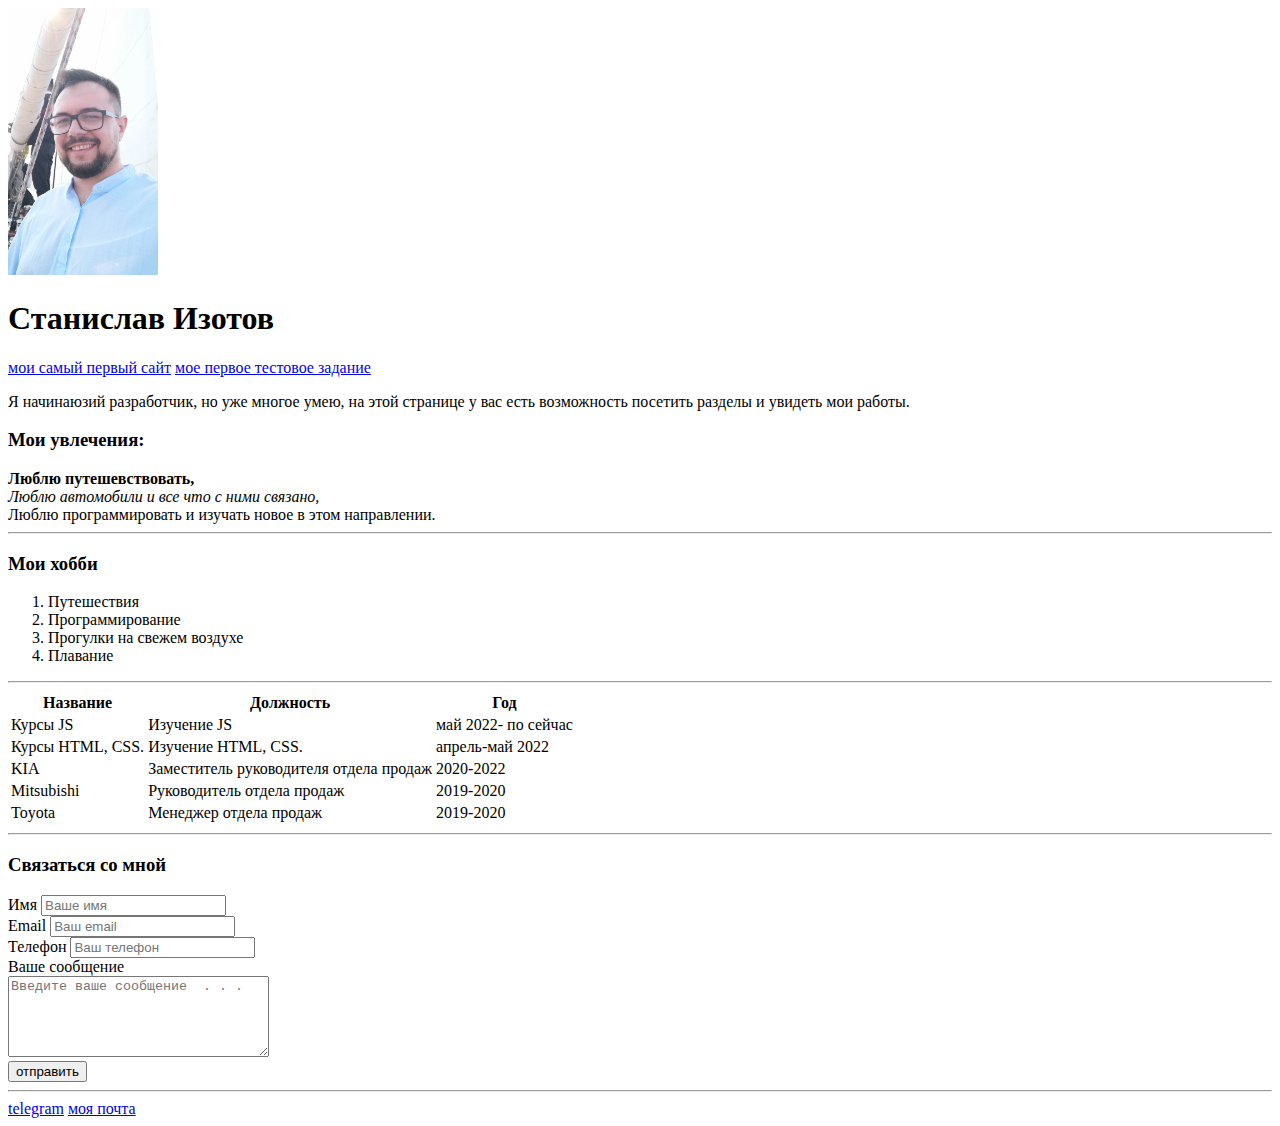
==== index.html @ 72ae71fa "init" ====
<!DOCTYPE html>
<html lang="en">
<head>
    <meta charset="UTF-8">
    <meta http-equiv="X-UA-Compatible" content="IE=edge">
    <meta name="viewport" content="width=device-width, initial-scale=1.0">
    <meta name="keywords" content="html, css, js">
    <meta name="description" content="'Сайт резюме" >
    <title>Сайт резюме</title>
</head>
<body>
    <img src="./img/IMG_20210625_163735_253.jpg" alt="моё фото" width="150">
    <h1>Станислав Изотов</h1>
    <a href="./mysayt/glavny.html" target="_blank">мои самый первый сайт</a>
    <a href="./test —/index.html" target="_blank" > мое первое тестовое задание</a>
   
    <p>
        Я начинаюзий разработчик, но уже многое умею, на этой странице у вас есть возможность посетить разделы и увидеть мои работы.
    </p>
    
    <p>
       <h3>Мои увлечения:</h3>
       
        <strong> Люблю путешевствовать,</strong>
        <br>
        <em> Люблю автомобили и все что с ними связано,</em>
        <br>
        Люблю программировать и изучать новое в этом направлении.
        <hr>
    </p>
    <h3>Мои хобби</h3>
    <ol>
        <li>Путешествия</li>
        <li>Программирование</li>
        <li>Прогулки на свежем воздухе</li>
        <li>Плавание</li>
    </ol>
    <hr>
    <table>
        <thead>
         <tr>
            <th>Название</th>
            <th>Должность</th>
            <th>Год</th> 
         </tr>
        </thead>

        <tbody>
            <tr>
                <td>Курсы JS</td>
                <td>Изучение JS</td>
                <td>май 2022- по сейчас</td> 
             </tr>
            <tr>
                <td>Курсы HTML, CSS.</td>
                <td>Изучение HTML, CSS.</td>
                <td>апрель-май 2022</td> 
             </tr> 
         <tr>
            <td>KIA</td>
            <td>Заместитель руководителя отдела продаж</td>
            <td>2020-2022</td> 
         </tr>
         <tr>
            <td>Mitsubishi</td>
            <td>Руководитель отдела продаж</td>
            <td>2019-2020</td> 
         </tr>
         <tr>
            <td>Toyota</td>
            <td>Менеджер отдела продаж</td>
            <td>2019-2020</td> 
         </tr>
        </tbody>
    </table>
    <hr>
<h3>Связаться со мной</h3>

    <form action="/">
        <div>
            <label for="name">Имя</label>
            <input type="text" id="name" placeholder="Ваше имя">
        </div>

        <div>
            <label for="email">Email</label>
            <input type="email" id="email" placeholder="Ваш email">
        </div>

        <div>
            <label for="tel">Телефон</label>
            <input type="tel" id="tel" maxlength="11" placeholder="Ваш телефон">
        </div>

        <div>
            <label for="message">Ваше сообщение</label>
            <br>
            <textarea id="message" cols="30" rows="5" placeholder="Введите ваше сообщение  . . ."></textarea>
        </div>
        
        <button type="submit">отправить</button>
        
    </form>

<hr>


    <a href="https://tele.click/{stanislavisa}" target="_blank">telegram</a>
    <a href="mailto:sa.izotov@yandex.ru" target="_blank">моя почта</a>

</body>
</html>
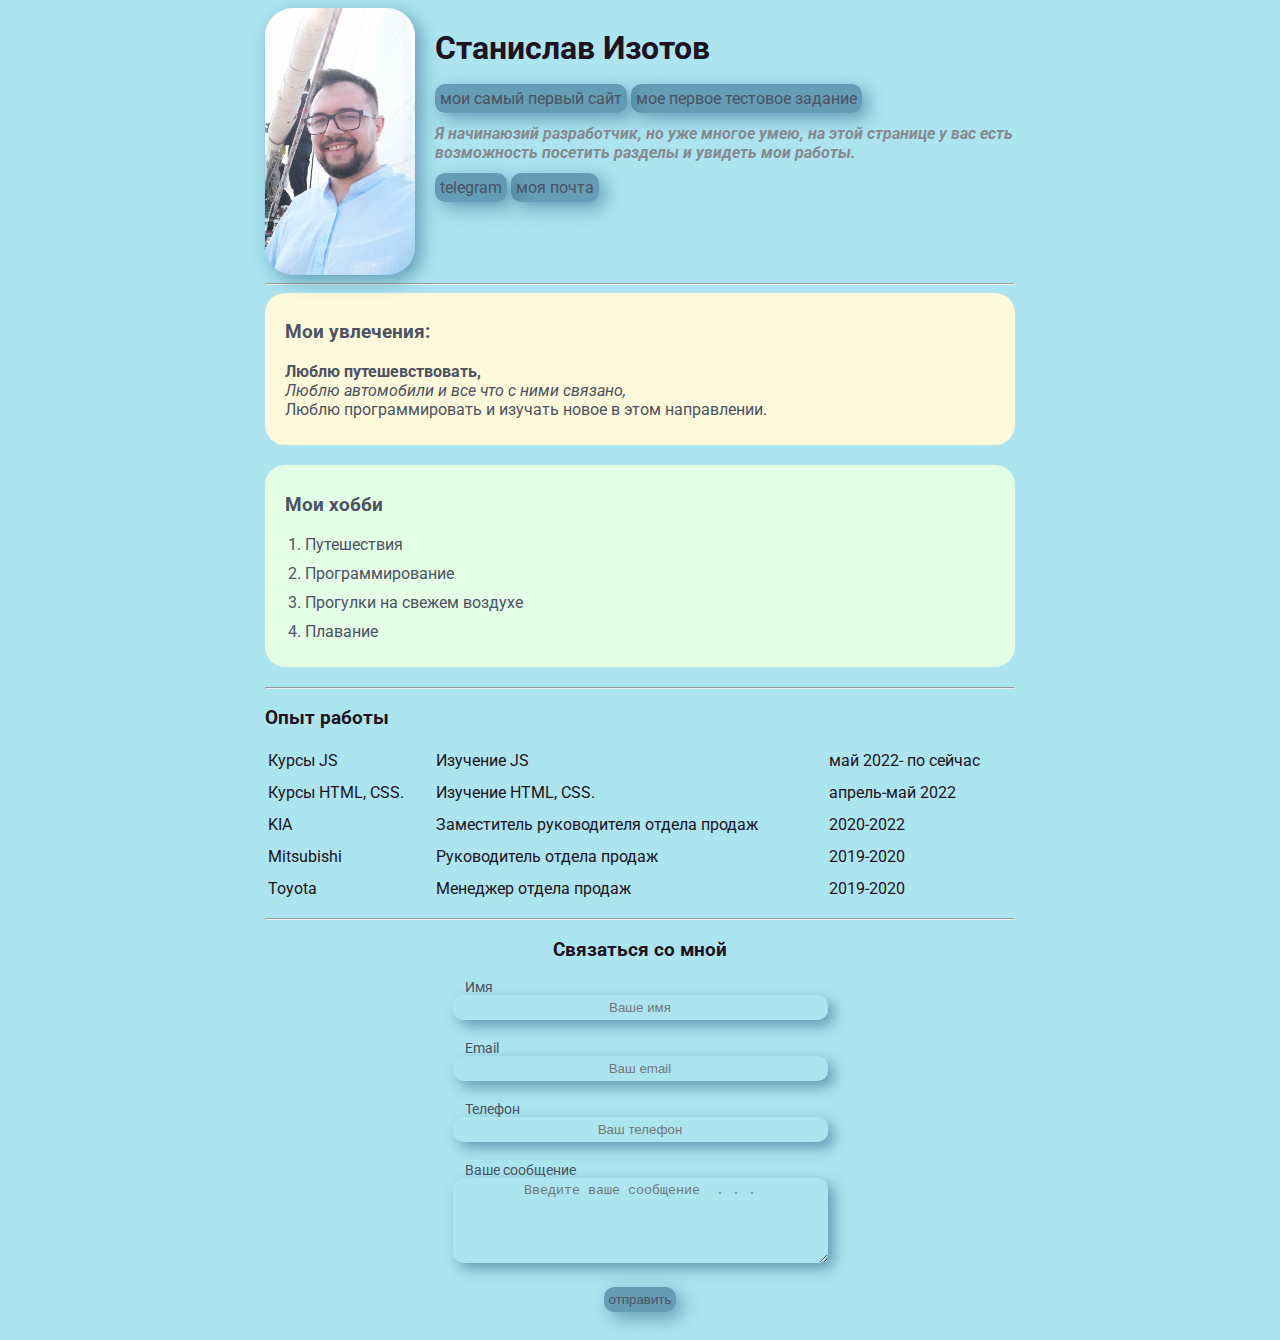
==== commit 7278ec39: "add styles" ====
--- a/index.html
+++ b/index.html
@@ -6,107 +6,136 @@
     <meta name="viewport" content="width=device-width, initial-scale=1.0">
     <meta name="keywords" content="html, css, js">
     <meta name="description" content="'Сайт резюме" >
+    <link rel="stylesheet" href="./css/sryle.css">
     <title>Сайт резюме</title>
 </head>
-<body>
-    <img src="./img/IMG_20210625_163735_253.jpg" alt="моё фото" width="150">
-    <h1>Станислав Изотов</h1>
-    <a href="./mysayt/glavny.html" target="_blank">мои самый первый сайт</a>
-    <a href="./test —/index.html" target="_blank" > мое первое тестовое задание</a>
+<body> 
+<div class="conteiner">
+    <header>
+        <div class="info "> 
+            <img src="./img/IMG_20210625_163735_253.jpg" alt="моё фото" class="avatar">
+            
+            <div class="info-text">
+                <h1>Станислав Изотов</h1>
+       
+             <a href="./mysayt/glavny.html" target="_blank">мои самый первый сайт</a>
+            
+             <a href="./test —/index.html" target="_blank" > мое первое тестовое задание</a>
    
-    <p>
-        Я начинаюзий разработчик, но уже многое умею, на этой странице у вас есть возможность посетить разделы и увидеть мои работы.
-    </p>
-    
-    <p>
-       <h3>Мои увлечения:</h3>
-       
-        <strong> Люблю путешевствовать,</strong>
-        <br>
-        <em> Люблю автомобили и все что с ними связано,</em>
-        <br>
-        Люблю программировать и изучать новое в этом направлении.
-        <hr>
-    </p>
-    <h3>Мои хобби</h3>
-    <ol>
-        <li>Путешествия</li>
-        <li>Программирование</li>
-        <li>Прогулки на свежем воздухе</li>
-        <li>Плавание</li>
-    </ol>
+             <p>
+              Я начинаюзий разработчик, но уже многое умею, на этой странице у вас есть возможность посетить разделы и увидеть мои работы.
+              </p>
+             <a href="https://tele.click/{stanislavisa}" class="contact" target="_blank">telegram</a>
+             <a href="mailto:sa.izotov@yandex.ru" class="contact" target="_blank">моя почта</a>
+            </div>
+          
+        </div>
+    </header>
+
     <hr>
-    <table>
-        <thead>
-         <tr>
-            <th>Название</th>
-            <th>Должность</th>
-            <th>Год</th> 
-         </tr>
-        </thead>
 
-        <tbody>
+    <section>
+
+        <div class="card bg-yellow">
+         <h3>Мои увлечения:</h3>
+            <p>
+             <strong> Люблю путешевствовать,</strong>
+             <br>
+             <em> Люблю автомобили и все что с ними связано,</em>
+             <br>
+             Люблю программировать и изучать новое в этом направлении.
+             
+             </p>   
+             
+        </div>
+            
+        <div class="card bg-green">
+
+         <h3>Мои хобби</h3>
+         <ol class="list">
+           <li>Путешествия</li>
+           <li>Программирование</li>
+           <li>Прогулки на свежем воздухе</li>
+           <li>Плавание</li>
+         </ol>
+        </div>
+     <hr>
+            <h3>Опыт работы</h3>
+     <table class="table">
+         <!--   <thead>
             <tr>
-                <td>Курсы JS</td>
-                <td>Изучение JS</td>
-                <td>май 2022- по сейчас</td> 
-             </tr>
-            <tr>
-                <td>Курсы HTML, CSS.</td>
-                <td>Изучение HTML, CSS.</td>
-                <td>апрель-май 2022</td> 
-             </tr> 
-         <tr>
-            <td>KIA</td>
-            <td>Заместитель руководителя отдела продаж</td>
-            <td>2020-2022</td> 
-         </tr>
-         <tr>
-            <td>Mitsubishi</td>
-            <td>Руководитель отдела продаж</td>
-            <td>2019-2020</td> 
-         </tr>
-         <tr>
-            <td>Toyota</td>
-            <td>Менеджер отдела продаж</td>
-            <td>2019-2020</td> 
-         </tr>
-        </tbody>
-    </table>
-    <hr>
-<h3>Связаться со мной</h3>
+                <th>Название</th>
+                <th>Должность</th>
+                <th>Год</th> 
+            </tr>
+            </thead>-->
+ 
+         <tbody>
+             <tr>
+                 <td>Курсы JS</td>
+                 <td>Изучение JS</td>
+                 <td>май 2022- по сейчас</td> 
+              </tr>
+             <tr>
+                 <td>Курсы HTML, CSS.</td>
+                 <td>Изучение HTML, CSS.</td>
+                 <td>апрель-май 2022</td> 
+              </tr> 
+          <tr>
+             <td>KIA</td>
+             <td>Заместитель руководителя отдела продаж</td>
+             <td>2020-2022</td> 
+          </tr>
+          <tr>
+             <td>Mitsubishi</td>
+             <td>Руководитель отдела продаж</td>
+             <td>2019-2020</td> 
+          </tr>
+          <tr>
+             <td>Toyota</td>
+             <td>Менеджер отдела продаж</td>
+             <td>2019-2020</td> 
+          </tr>
+         </tbody>
+     </table>
 
-    <form action="/">
-        <div>
-            <label for="name">Имя</label>
-            <input type="text" id="name" placeholder="Ваше имя">
-        </div>
+     <hr>
 
-        <div>
-            <label for="email">Email</label>
-            <input type="email" id="email" placeholder="Ваш email">
-        </div>
+        
+ 
+        <form action="/" class="form">
 
-        <div>
-            <label for="tel">Телефон</label>
-            <input type="tel" id="tel" maxlength="11" placeholder="Ваш телефон">
-        </div>
+            <h3>Связаться со мной</h3>
 
-        <div>
-            <label for="message">Ваше сообщение</label>
-            <br>
-            <textarea id="message" cols="30" rows="5" placeholder="Введите ваше сообщение  . . ."></textarea>
-        </div>
+         <div class="form-group">
+             <label for="name">Имя</label>
+             <input class="form" type="text" id="name" placeholder="Ваше имя">
+         </div>
+ 
+         <div  class="form-group">
+             <label for="email">Email</label>
+             <input class="form" type="email" id="email" placeholder="Ваш email">
+         </div>
+ 
+         <div class="form-group">
+             <label for="tel">Телефон</label>
+             <input  class="form" type="tel" id="tel" maxlength="11" placeholder="Ваш телефон">
+         </div>
+ 
+         <div class="form-group">
+             <label for="message">Ваше сообщение</label>
+             <textarea class="form" id="message" cols="30" rows="5" placeholder="Введите ваше сообщение  . . ."></textarea>
+         </div>
+         
+         <button type="submit" class="btn">отправить</button>
+         
+        </form>
+ 
         
-        <button type="submit">отправить</button>
-        
-    </form>
+          
+    </section>
+             
 
-<hr>
-
-
-    <a href="https://tele.click/{stanislavisa}" target="_blank">telegram</a>
-    <a href="mailto:sa.izotov@yandex.ru" target="_blank">моя почта</a>
-
+</div>   
 </body>
 </html>--- a/css/sryle.css
+++ b/css/sryle.css
@@ -0,0 +1,155 @@
+@import url('https://fonts.googleapis.com/css2?family=Roboto&display=swap');
+
+body{
+    font-family: 'Roboto', sans-serif;
+    font-size: 16px;
+    font-weight: normal;
+    background: rgb(172, 229, 240);
+    color: rgb(32, 18, 32);
+}
+
+.conteiner {
+    max-width: 750px;
+    margin: auto;
+}
+
+.avatar {
+    box-shadow: 6px 6px 18px rgba(27, 86, 121, 0.5);
+    width: 150px;
+    border-radius: 28px;
+
+}
+.info-text p  {
+    font-style: italic;
+    font-weight: bold;
+    color: #86898f;
+}
+
+.card {
+    color: #4b5261;
+    background: rgba(27, 86, 121, 0.5);
+    padding: 10px 20px;
+    border-radius: 20px;
+    margin-bottom: 20px;
+}
+
+
+
+
+.bg-yellow {
+    background: #fff9dc;
+}
+.bg-green {
+    background: #e5ffe7;
+}   
+.info {
+    width: 100%;
+    box-sizing: border-box;
+    display: flex;
+}
+@media (max-width:618px) {
+    .info {
+        display: block;
+    }
+    a {
+        margin: 5px;
+    }
+}
+@media (max-width:489px){
+    .info-text a{
+        margin: 10px 5px;
+        display: block;
+        text-align: center;
+    }
+}
+
+.info-text {
+    margin-left: 20px;
+    
+}
+
+a, .btn {
+    box-shadow: 6px 6px 18px rgba(27, 86, 121, 0.5);
+    color: #4b5261;
+    background: rgba(27, 86, 121, 0.5);
+    padding: 5px;
+    border-radius: 10px;
+    margin-bottom: 20px;
+    text-decoration: none;
+    transition: all .2s;
+    border: none;
+}
+
+a:hover {
+    text-decoration: underline;
+    font-size: 1.5rem;
+    box-shadow: 6px 6px 18px rgba(47, 168, 237, 0.5);
+    color: #0c1321;
+    background: rgba(47, 168, 237, 0.5);
+}
+
+a:active{
+    color: rgb(21, 21, 18);
+}
+
+.btn:hover {
+    text-decoration: underline;
+    font-size: 1.5rem;
+    box-shadow: 6px 6px 18px rgba(47, 168, 237, 0.5);
+    color: #0c1321;
+    background: rgba(47, 168, 237, 0.5);
+    opacity: .5;
+}
+
+.btn:active{
+
+    color: rgb(21, 21, 18);
+}
+.form {
+   text-align: center;
+}
+.form-group label{
+    padding-left: 200px;
+    text-align: left;
+    display: block;
+    font-size: 14px;
+    color: #4b5261;
+}
+.form-group input,
+.form-group textarea {
+    width: 50%;
+    box-sizing: border-box;
+    border: none;
+    background: transparent;
+    box-shadow: 6px 6px 14px rgba(27, 86, 121, 0.5);
+    color: #4b5261;
+    outline: none;
+    padding: 5px;
+    border-radius: 10px;
+    margin-bottom: 20px;
+    text-decoration: none;
+    transition: all .2s;
+    border: none;
+}
+
+
+.table{
+    width: 100%;
+    
+    border: none;
+    
+}
+
+.table td {
+    padding-bottom: 10px;
+}
+
+
+.list {
+    padding: 0 20px;
+}
+.list li {
+    margin-bottom: 10px;
+
+}
+
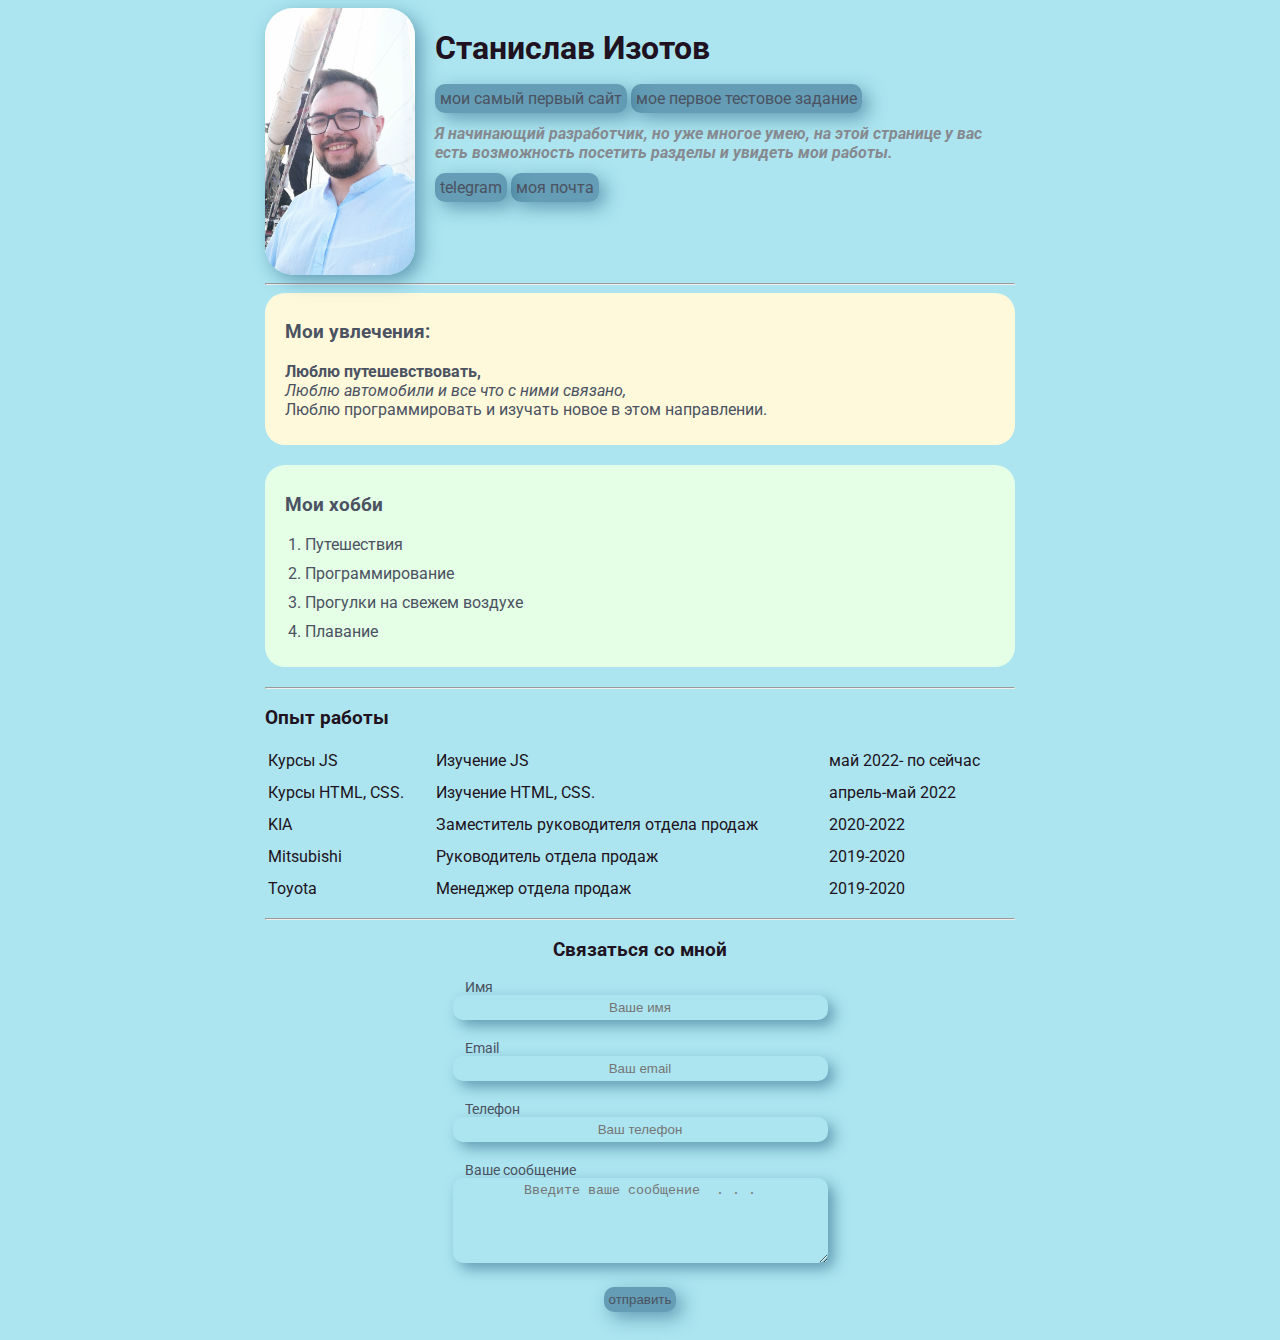
==== commit f07ae921: "Init" ====
--- a/index.html
+++ b/index.html
@@ -23,7 +23,7 @@
              <a href="./test —/index.html" target="_blank" > мое первое тестовое задание</a>
    
              <p>
-              Я начинаюзий разработчик, но уже многое умею, на этой странице у вас есть возможность посетить разделы и увидеть мои работы.
+              Я начинающий разработчик, но уже многое умею, на этой странице у вас есть возможность посетить разделы и увидеть мои работы.
               </p>
              <a href="https://tele.click/{stanislavisa}" class="contact" target="_blank">telegram</a>
              <a href="mailto:sa.izotov@yandex.ru" class="contact" target="_blank">моя почта</a>
@@ -138,4 +138,4 @@
 
 </div>   
 </body>
-</html>+</html>
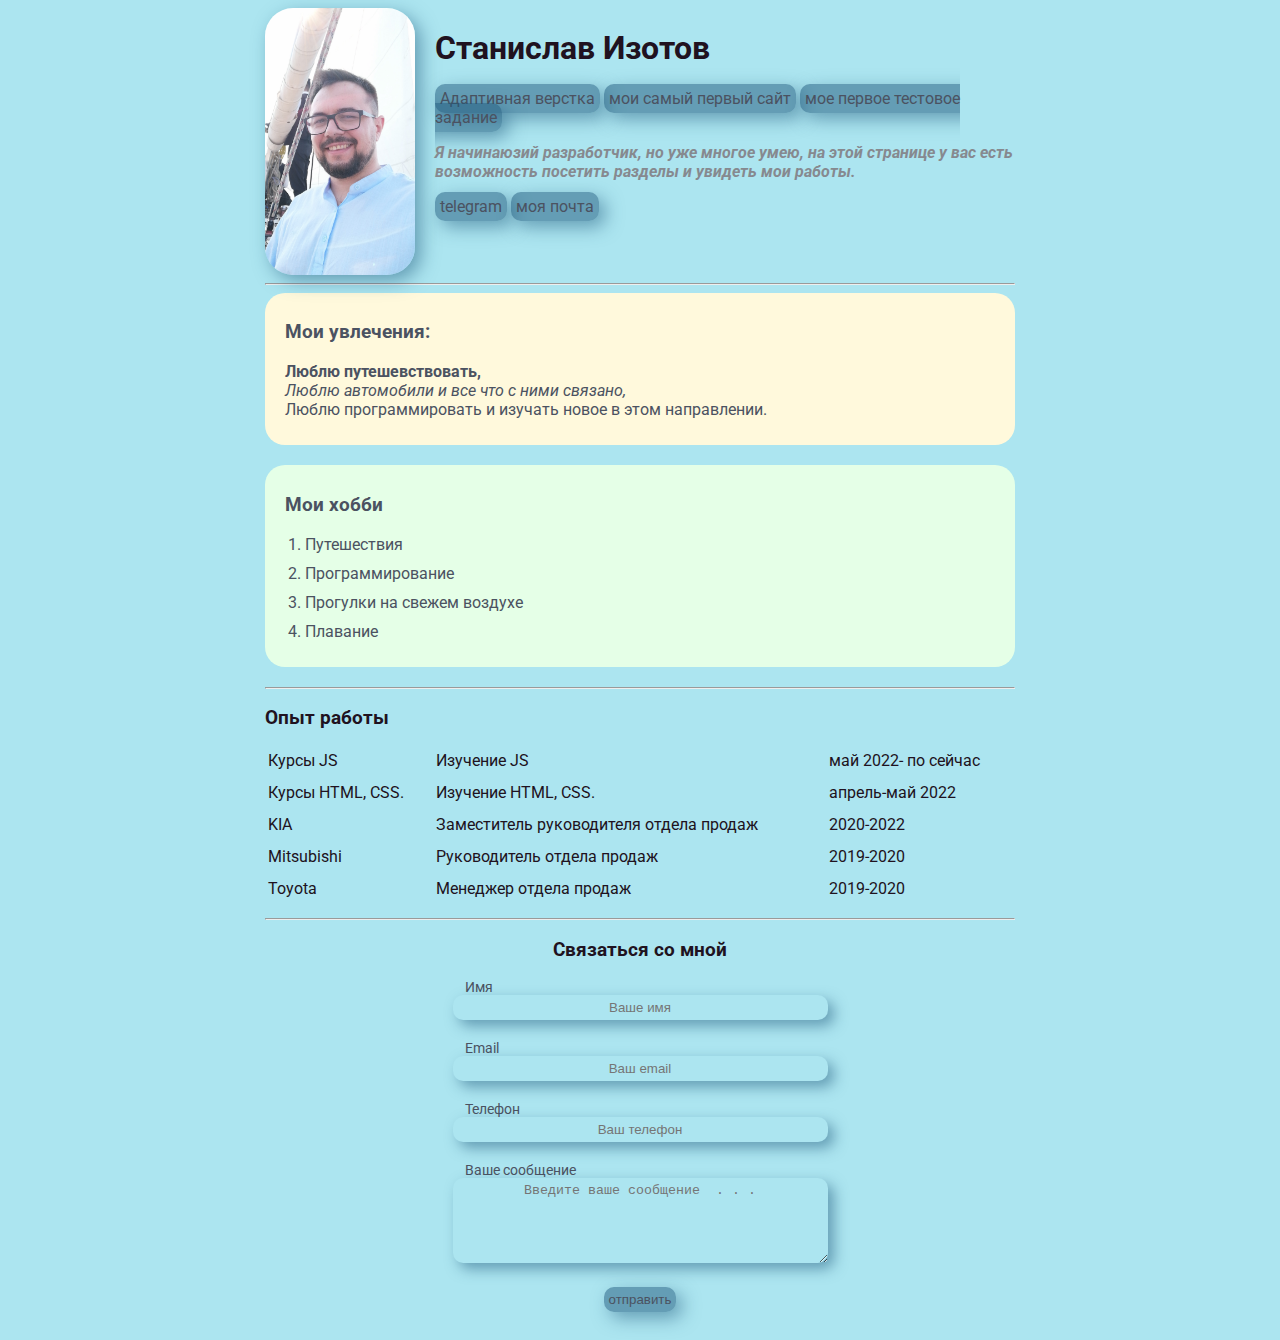
==== commit 78a40c20: "init" ====
--- a/index.html
+++ b/index.html
@@ -17,13 +17,16 @@
             
             <div class="info-text">
                 <h1>Станислав Изотов</h1>
+             <a href="./test21.06/index.html" target="_blank" >Адаптивная верстка</a>
+
        
              <a href="./mysayt/glavny.html" target="_blank">мои самый первый сайт</a>
             
              <a href="./test —/index.html" target="_blank" > мое первое тестовое задание</a>
-   
+             
+                
              <p>
-              Я начинающий разработчик, но уже многое умею, на этой странице у вас есть возможность посетить разделы и увидеть мои работы.
+              Я начинаюзий разработчик, но уже многое умею, на этой странице у вас есть возможность посетить разделы и увидеть мои работы.
               </p>
              <a href="https://tele.click/{stanislavisa}" class="contact" target="_blank">telegram</a>
              <a href="mailto:sa.izotov@yandex.ru" class="contact" target="_blank">моя почта</a>
@@ -138,4 +141,4 @@
 
 </div>   
 </body>
-</html>
+</html>